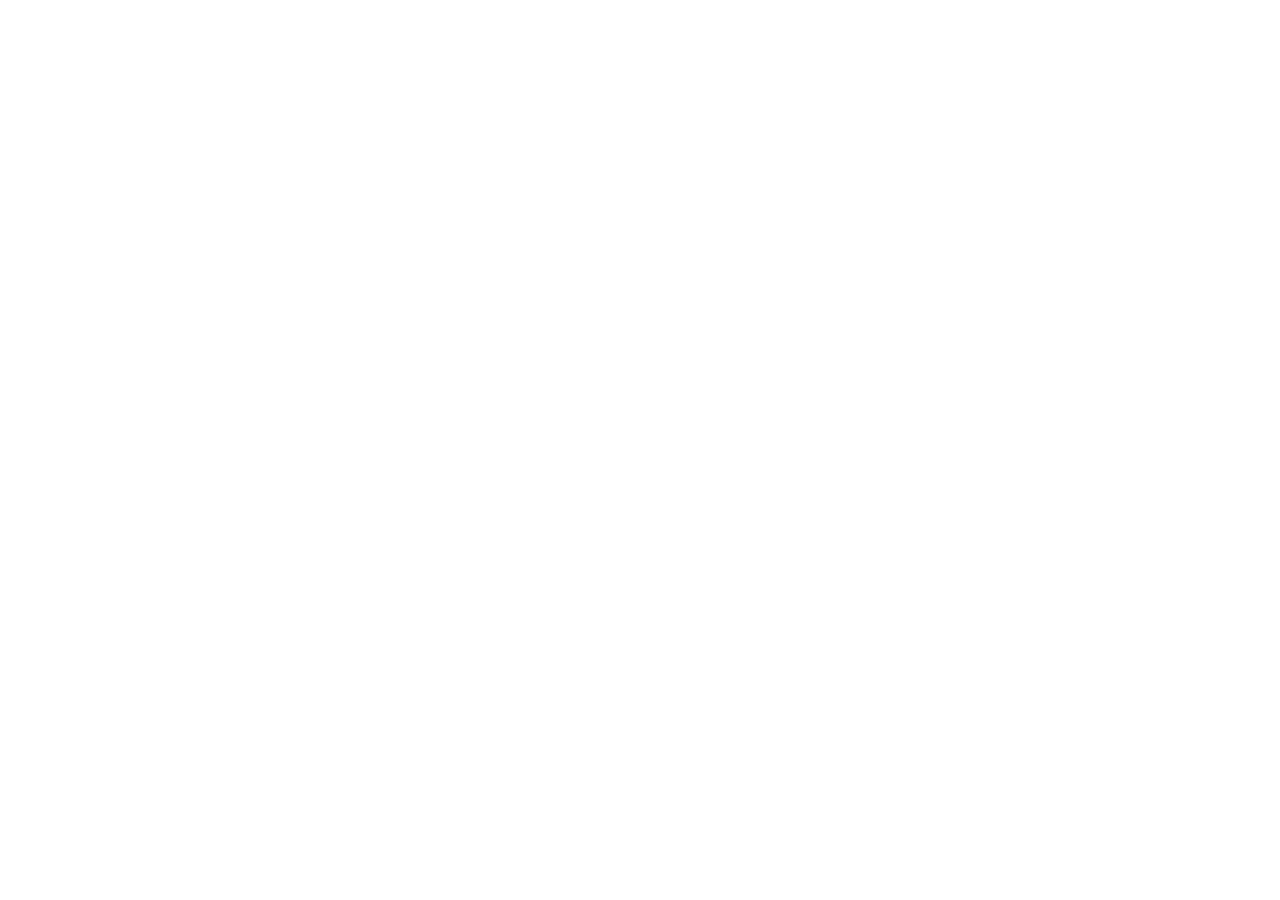
==== static/admin/index.html @ 0751bcf1 "Admin-Seite /admin (Decap CMS 3.17.3, selbst gehostet): Reihenfolge und Platz der Werke, Speichern =" ====
<!doctype html>
<html lang="de">
<head>
<meta charset="utf-8">
<meta name="viewport" content="width=device-width,initial-scale=1">
<meta name="robots" content="noindex,nofollow">
<title>ulfseidl.at – Verwaltung</title>
</head>
<body>
<!-- Decap CMS 3.17.3 (MIT), selbst gehostet: nichts von fremden Servern. -->
<script src="decap-cms.js"></script>
</body>
</html>
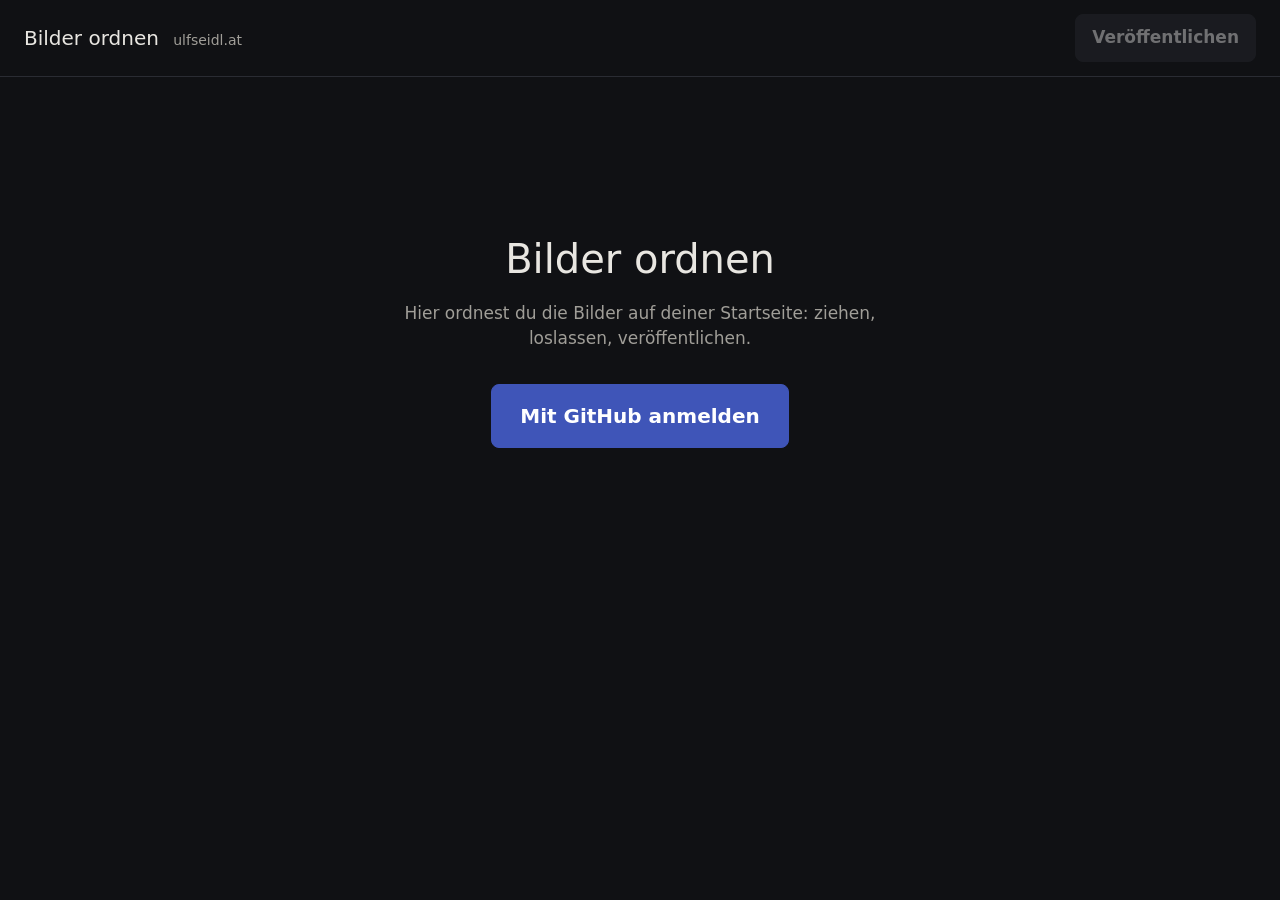
==== commit 7db6581f: "Startseite: alle 108 Archivbilder in die Zeitreise (Bilderwolke statt Band); /admin: eigene Sortier-" ====
--- a/static/admin/index.html
+++ b/static/admin/index.html
@@ -4,10 +4,51 @@
 <meta charset="utf-8">
 <meta name="viewport" content="width=device-width,initial-scale=1">
 <meta name="robots" content="noindex,nofollow">
-<title>ulfseidl.at – Verwaltung</title>
+<title>Bilder ordnen – ulfseidl.at</title>
+<link rel="stylesheet" href="ordnen.css">
 </head>
 <body>
-<!-- Decap CMS 3.17.3 (MIT), selbst gehostet: nichts von fremden Servern. -->
-<script src="decap-cms.js"></script>
+<header class="leiste">
+  <div class="name">Bilder ordnen <small>ulfseidl.at</small></div>
+  <div class="knoepfe">
+    <button id="zuruecksetzen" type="button" hidden>Zurücksetzen</button>
+    <button id="veroeffentlichen" class="haupt" type="button" disabled>Veröffentlichen</button>
+  </div>
+</header>
+<p id="status" class="status" role="status" aria-live="polite"></p>
+
+<section id="anmelden" class="anmelden" hidden>
+  <h1>Bilder ordnen</h1>
+  <p>Hier ordnest du die Bilder auf deiner Startseite: ziehen, loslassen, veröffentlichen.</p>
+  <button id="anmeldeknopf" class="haupt gross" type="button">Mit GitHub anmelden</button>
+</section>
+
+<main id="arbeit" hidden>
+  <p class="hilfe">Bild anfassen und an die neue Stelle ziehen – oder einmal anklicken und die Knöpfe benützen. Die Seiten Malerei und Grafik folgen derselben Reihenfolge.</p>
+  <div id="serie-jc" class="serie"></div>
+  <section class="bereich" data-platz="auswahl">
+    <h2>Auswahl <small>groß auf der Startseite</small></h2>
+    <div class="feld" data-platz="auswahl"></div>
+  </section>
+  <div id="serie-mazar" class="serie"></div>
+  <section class="bereich" data-platz="zeitreise">
+    <h2>Zeitreise <small>alle weiteren Bilder darunter</small></h2>
+    <div class="feld" data-platz="zeitreise"></div>
+  </section>
+  <p class="fuss"><button id="vorher" type="button" hidden>Vorherigen Stand wiederherstellen</button></p>
+</main>
+
+<div id="werkzeug" class="werkzeug" hidden>
+  <span id="werkzeug-titel"></span>
+  <button type="button" data-tu="anfang">⇤ ganz nach vorne</button>
+  <button type="button" data-tu="vor">← früher</button>
+  <button type="button" data-tu="nach">später →</button>
+  <button type="button" data-tu="ende">ganz nach hinten ⇥</button>
+  <button type="button" data-tu="wechseln" id="wechseln"></button>
+  <button type="button" data-tu="fertig" class="leise">fertig</button>
+</div>
+
+<script src="ordnen-logik.js"></script>
+<script src="ordnen.js"></script>
 </body>
 </html>
--- a/static/admin/ordnen.css
+++ b/static/admin/ordnen.css
@@ -0,0 +1,58 @@
+:root{--grund:#101114;--flaeche:#1a1c21;--text:#e8e6e1;--leise:#a09e98;--blau:#8ea2ec;--linie:#2a2c33;--rot:#f08a7a;--gruen:#8fd19e;color-scheme:dark}
+*{box-sizing:border-box}
+[hidden]{display:none!important}
+body{margin:0;background:var(--grund);color:var(--text);font:17px/1.5 system-ui,-apple-system,sans-serif}
+button{font:inherit;color:inherit;background:var(--flaeche);border:1px solid #3a3d46;border-radius:8px;padding:10px 16px;cursor:pointer}
+button:hover{border-color:var(--blau)}
+button:focus-visible{outline:3px solid var(--blau);outline-offset:2px}
+button:disabled{opacity:.4;cursor:default;border-color:#3a3d46}
+.haupt{background:#3f55b8;border-color:#3f55b8;color:#fff;font-weight:600}
+.haupt:disabled{background:#2a2c33;border-color:#2a2c33}
+.gross{font-size:20px;padding:16px 28px}
+.leise{background:none}
+
+.leiste{position:sticky;top:0;z-index:20;display:flex;justify-content:space-between;align-items:center;gap:12px;padding:14px 24px;background:rgba(16,17,20,.96);border-bottom:1px solid var(--linie)}
+.name{font-size:20px}.name small{color:var(--leise);font-size:14px;margin-left:8px}
+.knoepfe{display:flex;gap:10px}
+.status{margin:0;padding:10px 24px;min-height:44px;font-size:18px}
+.status.gut{color:var(--gruen)}.status.schlecht{color:var(--rot)}
+.status a{color:var(--blau)}
+.status .punkt{display:inline-block;width:10px;height:10px;border-radius:50%;background:var(--blau);margin-right:10px;animation:puls 1.2s infinite}
+@keyframes puls{50%{opacity:.25}}
+
+.anmelden{max-width:520px;margin:12vh auto;padding:0 24px;text-align:center}
+.anmelden h1{font-weight:400;font-size:40px;margin:0 0 12px}
+.anmelden p{color:var(--leise);margin:0 0 32px}
+
+main{padding:0 24px 140px}
+.hilfe{color:var(--leise);margin:4px 0 24px}
+.bereich{margin:0 0 36px}
+.bereich h2{font-weight:400;font-size:26px;margin:0 0 12px}
+.bereich h2 small{font-size:15px;color:var(--leise);margin-left:10px}
+.feld{display:grid;grid-template-columns:repeat(auto-fill,minmax(170px,1fr));gap:14px;min-height:150px;padding:12px;border:2px dashed var(--linie);border-radius:12px}
+.feld.ziel{border-color:var(--blau)}
+.kachel{position:relative;touch-action:manipulation;margin:0;padding:8px;background:var(--flaeche);border:2px solid transparent;border-radius:10px;cursor:grab;user-select:none;-webkit-user-select:none}
+.kachel:hover{border-color:#3a3d46}
+.kachel.gewaehlt{border-color:var(--blau);box-shadow:0 0 0 3px rgba(142,162,236,.35)}
+.kachel.zieht{opacity:.3}
+.kachel.geist{position:fixed;left:0;top:0;z-index:50;pointer-events:none;opacity:.92;border-color:var(--blau);box-shadow:0 20px 50px rgba(0,0,0,.7)}
+body.zieht-gerade,body.zieht-gerade *{cursor:grabbing!important;user-select:none}
+.kachel.davor::before,.kachel.danach::after{content:"";position:absolute;top:0;bottom:0;width:5px;border-radius:3px;background:var(--blau)}
+.kachel.davor::before{left:-10px}.kachel.danach::after{right:-10px}
+.kachel .bb{display:flex;gap:3px;height:130px;align-items:center;justify-content:center;background:#0c0d10;border-radius:6px;overflow:hidden}
+.kachel img{max-height:130px;max-width:100%;min-width:0;object-fit:contain;pointer-events:none;-webkit-user-drag:none}
+.kachel .bb img{flex:0 1 auto}
+.kachel figcaption{font-size:14px;margin-top:6px;line-height:1.3}
+.kachel figcaption span{display:block;color:var(--leise);font-size:13px}
+.kachel .nr{position:absolute;top:12px;left:12px;background:rgba(16,17,20,.85);border-radius:4px;padding:0 6px;font-size:12px;color:var(--leise)}
+
+.serie{display:flex;align-items:center;gap:14px;margin:0 0 30px;padding:10px 14px;border:1px solid var(--linie);border-radius:12px;background:#15161a;opacity:.8}
+.serie .bb{display:flex;gap:3px}
+.serie img{height:70px;width:auto}
+.serie p{margin:0;color:var(--leise);font-size:15px}
+.serie b{color:var(--text);font-weight:500}
+
+.werkzeug{position:fixed;left:50%;bottom:18px;transform:translateX(-50%);z-index:30;display:flex;flex-wrap:wrap;align-items:center;gap:8px;max-width:calc(100vw - 24px);padding:12px 14px;background:#22252c;border:1px solid var(--blau);border-radius:14px;box-shadow:0 16px 40px rgba(0,0,0,.6)}
+.werkzeug span{font-weight:600;margin-right:6px;max-width:220px;overflow:hidden;text-overflow:ellipsis;white-space:nowrap}
+.fuss{margin-top:20px}
+@media (prefers-reduced-motion:reduce){.status .punkt{animation:none}}
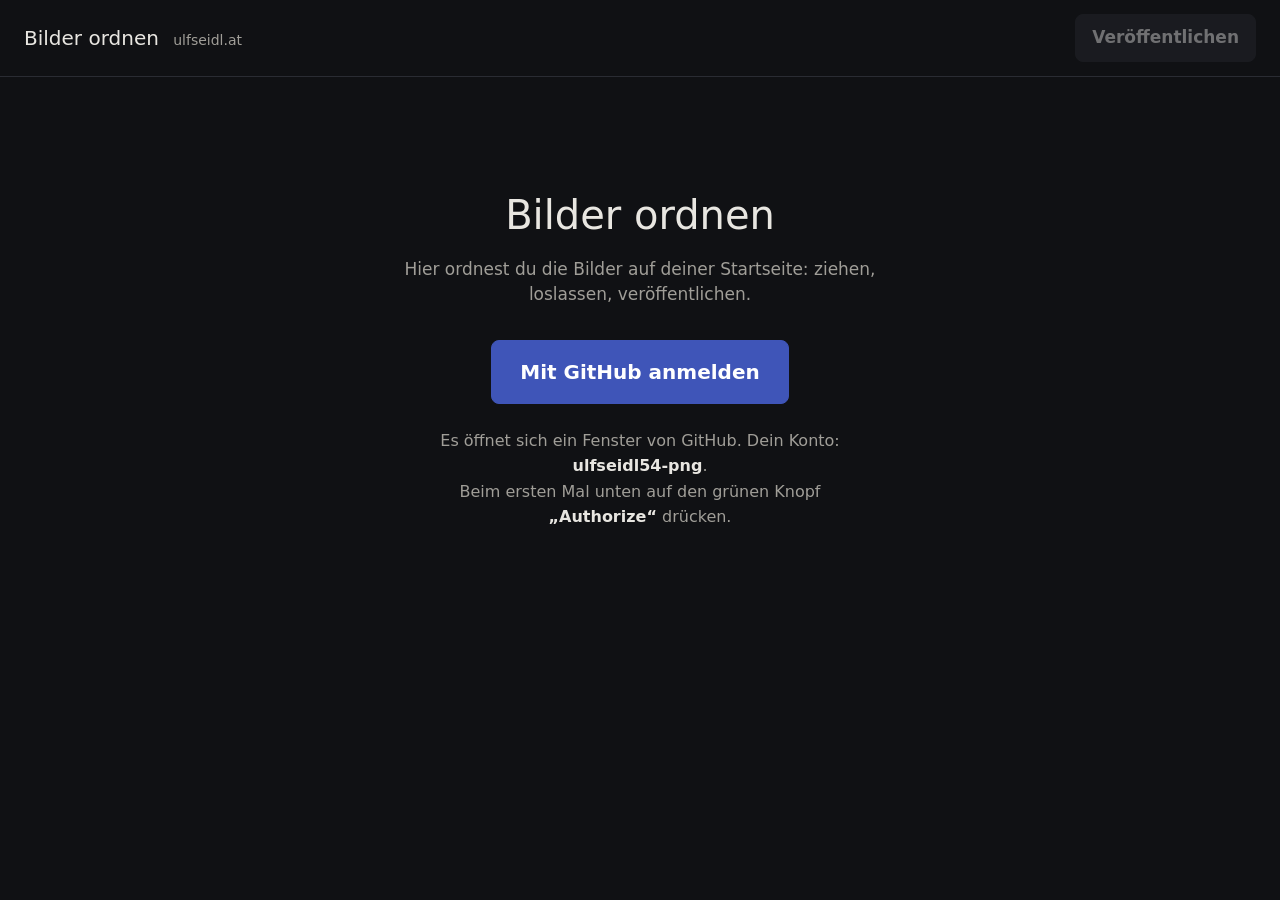
==== commit ca9f3d9d: "Sortier-Seite einfacher (Fable-Prüfung): Status bleibt oben sichtbar, Anmeldung 30 Tage + Hinweis au" ====
--- a/static/admin/index.html
+++ b/static/admin/index.html
@@ -8,23 +8,27 @@
 <link rel="stylesheet" href="ordnen.css">
 </head>
 <body>
+<div class="kopf">
 <header class="leiste">
   <div class="name">Bilder ordnen <small>ulfseidl.at</small></div>
   <div class="knoepfe">
-    <button id="zuruecksetzen" type="button" hidden>Zurücksetzen</button>
+    <button id="vorher" type="button" hidden>Vorherigen Stand holen</button>
+    <button id="zuruecksetzen" type="button" hidden>Änderungen verwerfen</button>
     <button id="veroeffentlichen" class="haupt" type="button" disabled>Veröffentlichen</button>
   </div>
 </header>
 <p id="status" class="status" role="status" aria-live="polite"></p>
+</div>
 
 <section id="anmelden" class="anmelden" hidden>
   <h1>Bilder ordnen</h1>
   <p>Hier ordnest du die Bilder auf deiner Startseite: ziehen, loslassen, veröffentlichen.</p>
   <button id="anmeldeknopf" class="haupt gross" type="button">Mit GitHub anmelden</button>
+  <p class="hinweis">Es öffnet sich ein Fenster von GitHub. Dein Konto: <b>ulfseidl54-png</b>.<br>Beim ersten Mal unten auf den grünen Knopf <b>„Authorize“</b> drücken.</p>
 </section>
 
 <main id="arbeit" hidden>
-  <p class="hilfe">Bild anfassen und an die neue Stelle ziehen – oder einmal anklicken und die Knöpfe benützen. Die Seiten Malerei und Grafik folgen derselben Reihenfolge.</p>
+  <p class="hilfe"><span class="maus">Bild anfassen und an die neue Stelle ziehen – oder einmal anklicken und die Knöpfe unten benützen.</span><span class="finger">Bild antippen und die Knöpfe unten benützen.</span> Wenn alles passt: oben rechts „Veröffentlichen“.</p>
   <div id="serie-jc" class="serie"></div>
   <section class="bereich" data-platz="auswahl">
     <h2>Auswahl <small>groß auf der Startseite</small></h2>
@@ -35,17 +39,16 @@
     <h2>Zeitreise <small>alle weiteren Bilder darunter</small></h2>
     <div class="feld" data-platz="zeitreise"></div>
   </section>
-  <p class="fuss"><button id="vorher" type="button" hidden>Vorherigen Stand wiederherstellen</button></p>
 </main>
 
 <div id="werkzeug" class="werkzeug" hidden>
   <span id="werkzeug-titel"></span>
-  <button type="button" data-tu="anfang">⇤ ganz nach vorne</button>
-  <button type="button" data-tu="vor">← früher</button>
-  <button type="button" data-tu="nach">später →</button>
-  <button type="button" data-tu="ende">ganz nach hinten ⇥</button>
+  <button type="button" data-tu="anfang">⇤ an den Anfang</button>
+  <button type="button" data-tu="vor">← nach links</button>
+  <button type="button" data-tu="nach">nach rechts →</button>
+  <button type="button" data-tu="ende">ans Ende ⇥</button>
   <button type="button" data-tu="wechseln" id="wechseln"></button>
-  <button type="button" data-tu="fertig" class="leise">fertig</button>
+  <button type="button" data-tu="fertig" class="leise">✕ Auswahl aufheben</button>
 </div>
 
 <script src="ordnen-logik.js"></script>
--- a/static/admin/ordnen.css
+++ b/static/admin/ordnen.css
@@ -11,10 +11,12 @@
 .gross{font-size:20px;padding:16px 28px}
 .leise{background:none}
 
-.leiste{position:sticky;top:0;z-index:20;display:flex;justify-content:space-between;align-items:center;gap:12px;padding:14px 24px;background:rgba(16,17,20,.96);border-bottom:1px solid var(--linie)}
+.kopf{position:sticky;top:0;z-index:20;background:rgba(16,17,20,.97);border-bottom:1px solid var(--linie)}
+.leiste{display:flex;justify-content:space-between;align-items:center;gap:12px;padding:14px 24px}
 .name{font-size:20px}.name small{color:var(--leise);font-size:14px;margin-left:8px}
 .knoepfe{display:flex;gap:10px}
-.status{margin:0;padding:10px 24px;min-height:44px;font-size:18px}
+.status{margin:0;padding:0 24px 12px;font-size:18px}
+.status:empty{display:none}
 .status.gut{color:var(--gruen)}.status.schlecht{color:var(--rot)}
 .status a{color:var(--blau)}
 .status .punkt{display:inline-block;width:10px;height:10px;border-radius:50%;background:var(--blau);margin-right:10px;animation:puls 1.2s infinite}
@@ -23,6 +25,9 @@
 .anmelden{max-width:520px;margin:12vh auto;padding:0 24px;text-align:center}
 .anmelden h1{font-weight:400;font-size:40px;margin:0 0 12px}
 .anmelden p{color:var(--leise);margin:0 0 32px}
+.anmelden .hinweis{margin:24px 0 0;font-size:16px;line-height:1.6}.anmelden .hinweis b{color:var(--text)}
+.hilfe .finger{display:none}
+@media (pointer:coarse){.hilfe .maus{display:none}.hilfe .finger{display:inline}}
 
 main{padding:0 24px 140px}
 .hilfe{color:var(--leise);margin:4px 0 24px}
@@ -54,5 +59,4 @@
 
 .werkzeug{position:fixed;left:50%;bottom:18px;transform:translateX(-50%);z-index:30;display:flex;flex-wrap:wrap;align-items:center;gap:8px;max-width:calc(100vw - 24px);padding:12px 14px;background:#22252c;border:1px solid var(--blau);border-radius:14px;box-shadow:0 16px 40px rgba(0,0,0,.6)}
 .werkzeug span{font-weight:600;margin-right:6px;max-width:220px;overflow:hidden;text-overflow:ellipsis;white-space:nowrap}
-.fuss{margin-top:20px}
 @media (prefers-reduced-motion:reduce){.status .punkt{animation:none}}
